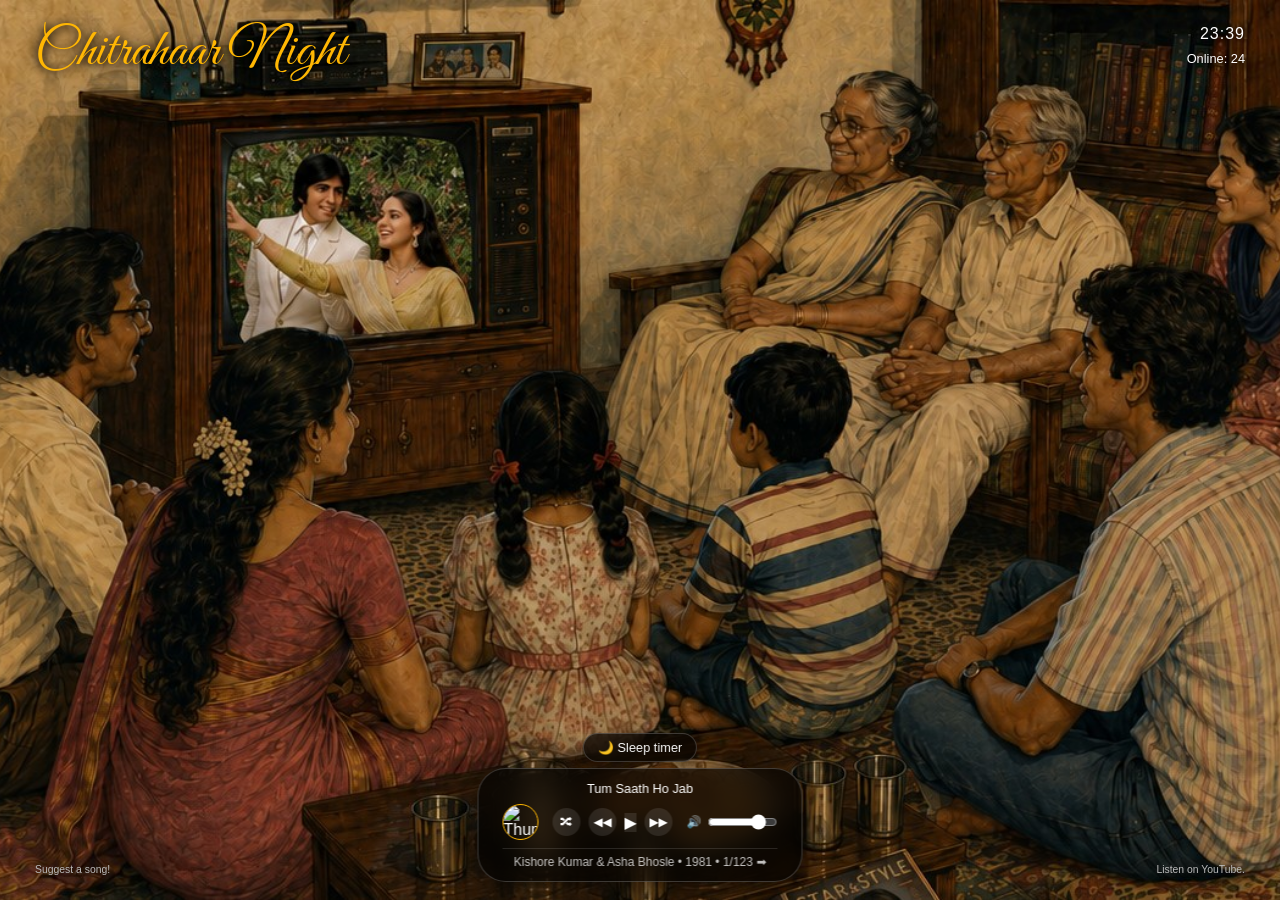
==== index.html @ 3d01a15b "Update index.html playbtn changed to div" ====
<!DOCTYPE html>
<html lang="en">
<head>
	

 <meta charset="UTF-8" />
 <meta name="viewport" content="width=device-width, initial-scale=1.0" />
 <title>Chitrahaar Night</title>
 <link rel ="stylesheet" href="style.css">

	
  <!-- Cursive Google Font -->
  <link rel="preconnect" href="https://fonts.googleapis.com">
  <link rel="preconnect" href="https://fonts.gstatic.com" crossorigin>
  <link href="https://fonts.googleapis.com/css2?family=Great+Vibes&display=swap" rel="stylesheet">

  
</head>
<body>


 
  <!-- Background Image -->
  <picture>
    <source media="(max-width: 600px)" srcset="chitrahaar-mobile-bg.jpg" />
    <img src="chitrahaar-night-background_Amitabh.jpg" alt="Background" class="bg-image" />
  </picture>

  <!-- Title -->
  <header class="app-header">
    <h1>Chitrahaar Night</h1>
  </header>

  <!-- Time & Mute -->
  <div class="top-right-container">
    <div id="clockDisplay" class="time-display">00:00</div>
    <div id="listenerCount" class="listener-count">Online: --</div>
    <button id="muteBtn" class="mute-btn" aria-label="Toggle Sound">
      <span id="muteIcon">🔇</span>
    </button>
  </div>

  <!-- Elevated Sleep Timer Bar -->
  <div class="timer-bar">
    <div class="timer-container">
      <div id="sleepMenu" class="sleep-menu">
        <button onclick="setTimer(30)">30 mins</button>
        <button onclick="setTimer(45)">45 mins</button>
        <button onclick="setTimer(60)">60 mins</button>
        <button onclick="setTimer(0)" style="color: #ff6b6b;">Turn off</button>
      </div>
      <button id="sleepBtn" onclick="toggleSleepMenu()">🌙 Sleep timer</button>
    </div>
  </div>

  <!-- Single Player Container -->
  <div class="player-bar">
    <!-- Row 1: Song Title Centered Above Controls -->
    <div class="track-title-row">
      <div class="track-title" id="trackTitle">Title</div>
    </div>

    <!-- Row 2: Thumbnail, Controls, Volume (Centered) -->
    <div class="player-controls-row">
      <img id="trackThumb" src="" alt="Thumb" class="thumb" />

      <div class="controls">
        <button id="shuffleBtn" onclick="toggleShuffle()" title="Shuffle">&#x1F500;&#xFE0E;</button>
        <button id="prevBtn" onclick="prevTrack(event)" title="Previous">◀◀</button>
      <!--  <button id="playBtn" style="-webkit-tap-highlight-color: transparent;" onclick="togglePlay()" title="Play/Pause">▶</button> -->
		<div id="playBtn" onclick="togglePlay()" title="Play/Pause" role="button" tabindex="0" style="cursor:pointer; -webkit-tap-highlight-color:transparent; background:transparent; border:none; outline:none; user-select:none;">▶</div>
        <button onclick="nextTrack(event)" title="Next">▶▶</button>
      </div>

      <div class="volume-container">
        <span>🔊</span>
        <input type="range" id="volumeSlider" min="0" max="100" value="80" oninput="setVolume(this.value)" />
      </div>
    </div>

    <!-- Row 3: Metadata (Singer • Year • Track Count / Shuffle) -->
    <div id="playerMeta" class="meta-details-row"></div>
  </div>

  <!-- YouTube Playlist Link -->
  <a href="https://www.youtube.com/playlist?list=PLLounUW9rgqGDmPxbZBerszf0dBq_M93b" target="_blank" class="yt-link-text" rel="noopener noreferrer">Listen on YouTube.</a>
  <a href="/Contact.html" target="_blank" class="contact-text" rel="noopener noreferrer">Suggest a song!</a>
  
  <div id="player" class="audio-engine"></div>

  <script src="https://www.youtube.com/iframe_api"></script>
  <script src="playlist.js"></script>
  <script src="script.js"></script>

 
</body>
</html>
---- style.css ----
<style>
  /* For killing Andoid behaviour of giving yellow highlight to button, Meta ai code */
    * {
  -webkit-tap-highlight-color: transparent !important;
  -webkit-tap-highlight-color: rgba(0,0,0,0) !important;
  -webkit-touch-callout: none !important;
}

button, #playBtn, #shuffleBtn, #prevBtn, #nextBtn {
  -webkit-tap-highlight-color: transparent !important;
  touch-action: manipulation;
  user-select: none !important;
  outline: none !important;
}

button:focus, button:active,
#playBtn:focus, #playBtn:active {
  outline: none !important;
  background: transparent !important;
}
    * {
      box-sizing: border-box;
      margin: 0;
      padding: 0;
      background-color: transparent;
      color: #fff;
    }
  /* End of Android behaviour killer */
    body {
      background-color: #000;
      font-family: sans-serif;
    }

    /* Fullscreen Background Image */
    .bg-image {
      position: fixed;
      top: 0;
      left: 0;
      width: 100vw;
      height: 100vh;
      max-width: 100%;
      max-height: 100%;
      object-fit: cover !important;
      object-position: top center;
      z-index: 1;
      pointer-events: none;
    }

    /* Cursive Title at Top Left */
    .app-header {
      position: fixed;
      top: 25px;
      left: 35px;
      z-index: 10;
      pointer-events: none;
    }

    .app-header h1 {
      font-family: 'Great Vibes', 'Brush Script MT', cursive;
      margin: 0 !important;
      padding: 0 !important;
      font-size: 3.4rem;
      font-weight: 400;
      color: #ffb703;
      text-shadow: 0 3px 12px rgba(0, 0, 0, 0.9), 0 0 8px rgba(0, 0, 0, 0.8);
      line-height: 1;
    }

    /* Top Right Container for Clock & Mute Button */
    .top-right-container {
      position: fixed;
      top: 25px;
      right: 35px;
      z-index: 10;
      display: flex;
      flex-direction: column;
      align-items: flex-end;
      gap: 8px;
    }

    /* Digital Time Display at Top Right */
    .time-display {
      font-size: 1rem;
      font-weight: 500;
      letter-spacing: 1px;
      color: #ffffff;
      text-shadow: 0 2px 10px rgba(0, 0, 0, 0.9);
      pointer-events: none;
    }
    .listener-count {
    font-size: 0.8rem;
    font-weight: 500;
    color: #ffffff;
    text-shadow: 0 2px 8px rgba(0,0,0,0.9);
   }
    /* Mute Button below Clock */
    .mute-btn {
      display: none;
      background: rgba(0, 0, 0, 0.6);
      color: #ffffff;
      border: 1px solid rgba(255, 255, 255, 0.3);
      border-radius: 4px;
      padding: 4px 8px;
      font-size: 0.9rem;
      cursor: pointer;
      backdrop-filter: blur(4px);
      -webkit-backdrop-filter: blur(4px);
    }

    .mute-btn:hover {
      background: rgba(0, 0, 0, 0.85);
    }

    /* Centered Container for Sleep Timer elevated above the Player */
    .timer-bar {
      position: fixed;
      bottom: 138px;
      left: 50%;
      transform: translateX(-50%);
      z-index: 10;
      display: flex;
      justify-content: center;
      align-items: center;
    }

    /* Sleep Timer Button Styling */
    #sleepBtn {
      background: rgba(0, 0, 0, 0.65);
      border: 1px solid rgba(255, 255, 255, 0.2);
      border-radius: 20px;
      backdrop-filter: blur(12px);
      -webkit-backdrop-filter: blur(12px);
      color: #fff;
      font-size: 0.8rem;
      padding: 6px 14px;
      cursor: pointer;
      display: inline-flex;
      align-items: center;
      gap: 6px;
      box-shadow: 0 4px 16px rgba(0, 0, 0, 0.4);
      transition: all 0.2s ease;
    }

    #sleepBtn:hover {
      color: #ffb703;
      border-color: #ffb703;
    }

    /* Sleep Menu Popup Options */
    .timer-container {
      position: relative;
      display: inline-block;
    }

    .sleep-menu {
      display: none;
      position: absolute;
      bottom: 100% !important;
      left: 50%;
      transform: translate(-50%, -10px) !important;
      background: rgba(0, 0, 0, 0.85);
      backdrop-filter: blur(12px);
      -webkit-backdrop-filter: blur(12px);
      border: 1px solid rgba(255, 255, 255, 0.2);
      border-radius: 12px;
      padding: 6px;
      box-shadow: 0 8px 24px rgba(0, 0, 0, 0.6);
      flex-direction: column;
      gap: 4px;
      min-width: 110px;
      z-index: 20;
    }

    .sleep-menu.is-open {
      display: flex;
    }

    .sleep-menu button {
      background: transparent;
      border: none;
      color: #fff;
      padding: 6px 12px;
      font-size: 0.78rem;
      border-radius: 6px;
      cursor: pointer;
      text-align: center;
      transition: background 0.15s ease, color 0.15s ease;
    }

    .sleep-menu button:hover {
      background: #ffb703;
      color: #000;
    }

    /* Unified Player Bar - Spacing Reduced Below by Half */
    .player-bar {
      position: fixed;
      bottom: 18px;
      left: 50%;
      transform: translateX(-50%);
      z-index: 10;
      display: flex;
      flex-direction: column;
      width: fit-content;
      max-width: 420px;
      box-sizing: border-box;
      padding: 12px 24px;
      background: rgba(0, 0, 0, 0.65);
      backdrop-filter: blur(12px);
      -webkit-backdrop-filter: blur(12px);
      border: 1px solid rgba(255, 255, 255, 0.2);
      border-radius: 28px;
      box-shadow: 0 8px 32px rgba(0, 0, 0, 0.5);
      gap: 8px;
    }

    /* Track Title Row */
    .track-title-row {
      display: flex;
      justify-content: center;
      align-items: center;
      width: 100%;
      text-align: center;
    }

    .track-title {
      font-weight: 500;
      font-size: 0.80rem;
      color: #ffffff;
      white-space: nowrap;
      overflow: hidden;
      text-overflow: ellipsis;
      display: block;
      width: 100%;
      line-height: 1.2;
      text-align: center;
    }

    /* Controls & Volume Row */
    .player-controls-row {
      display: flex;
      flex-direction: row;
      align-items: center;
      justify-content: center;
      width: 100%;
      gap: 14px;
    }

    /* Bottom Row Metadata Line */
    .meta-details-row {
      display: block;
      width: 100%;
      text-align: center;
      font-size: 0.75rem;
      color: rgba(255, 255, 255, 0.75);
      padding-top: 6px;
      border-top: 1px solid rgba(255, 255, 255, 0.12);
      white-space: nowrap;
      overflow: hidden;
      text-overflow: ellipsis;
    }

    /* Volume slider */
    .volume-container input[type="range"] {
      width: 70px;
    }

    /* Thumbnail inside the player */
    .thumb {
      width: 36px;
      height: 36px;
      border-radius: 50%;
      object-fit: cover;
      border: 1.5px solid #ffb703;
      flex-shrink: 0;
      animation: slowRotate 8s linear infinite;
      animation-play-state: paused;
    }

    .thumb.is-playing {
      animation-play-state: running;
    }   

    @keyframes slowRotate {
      from { transform: rotate(0deg); }
      to { transform: rotate(360deg); }
    }

    .controls {
      display: flex;
      align-items: center;
      flex-wrap: nowrap;
      gap: 8px;
      flex-shrink: 0;
    }

    .controls button {
      background: rgba(255, 255, 255, 0.1);
      border: none;
      color: #ffffff;
      width: 28px;
      height: 28px;
      border-radius: 50%;
      cursor: pointer;
      font-size: 0.75rem;
      display: flex;
      align-items: center;
      justify-content: center;
      transition: background 0.15s ease, color 0.15s ease;
      -webkit-tap-highlight-color: transparent !important;
      -webkit-touch-callout: none;
      -webkit-user-select: none;
      user-select: none;
      outline: none !important;
    }

    .controls button:focus,
    .controls button:active {
      outline: none !important;
      box-shadow: none !important;
    }

    @media (hover: hover) and (pointer: fine) {
      .controls button:hover {
        background:  #ffffff !important;  /* #ffb703 !important; */
        color: #000000 !important;
      }
    }

    .controls button.is-pressed,
    .controls button.is-active {
      background:  #ffffff !important;  /* #ffb703 !important; */
      color: #000000 !important;
    }   

    .volume-container {
      display: flex;
      align-items: center;
      gap: 6px;
      font-size: 0.75rem;
      flex-shrink: 0;
    }

    .volume-container input[type="range"] {
      width: 70px;
      accent-color: #ffffff; /* #ffb703; */
      cursor: pointer;
    }

  /*  #playBtn:not(.is-paused),
    #playBtn:not(.is-paused):focus,
    #playBtn:not(.is-paused):focus-visible,
    #playBtn:not(.is-paused):active {
      background: rgba(255, 255, 255, 0.1) !important;
      color: #ffffff !important;
      outline: none !important;
      box-shadow: none !important;
      -webkit-tap-highlight-color: transparent !important;
    } */
   /* kill yellow tap on whole page */
html, body {
  -webkit-tap-highlight-color: transparent;
}

#playBtn:not(.is-paused),
#playBtn:not(.is-paused):focus,
#playBtn:not(.is-paused):focus-visible,
#playBtn:not(.is-paused):active {
  background: rgba(255, 255, 255, 0.1) !important;
  background-color: rgba(255, 255, 255, 0.1) !important;
  color: #ffffff !important;
  outline: none !important;
  box-shadow: none !important;
}


#playBtn i {
  background: transparent !important;
  background-color: transparent !important;
}
    @media (hover: hover) and (pointer: fine) {
      #playBtn:not(.is-paused):hover {
        background:  #ffffff !important;  /* #ffb703 !important; */
        color: #000000 !important;
      }
    }

   #playBtn.is-paused,
    #playBtn.is-paused:hover,
    #playBtn.is-paused:focus,
    #playBtn.is-paused:focus-visible,
    #playBtn.is-paused:active {
      background: #ffffff !important;  /* #ffb703 !important; */
      color: #000000 !important;
      outline: none !important;
      box-shadow: none !important;
      -webkit-tap-highlight-color: transparent !important;
    }

    .yt-link-text {
      position: fixed;
      right: 35px;
      bottom: 25px;
      left: auto;
      margin-left: 0;
      transform: none;
      white-space: nowrap;
      z-index: 100;
      color:  #bababa;  /* #ffb703; */
      text-decoration: none;
      font-size: 0.65rem;
      font-weight: 300;
      text-shadow: 0 2px 8px rgba(0, 0, 0, 0.9);
      transition: color 0.2s ease;
    }

    .yt-link-text:hover {
      color: #ffb703; /* #ffffff; */
    }

	.contact-text {
      position: fixed;
      left: 35px;
      bottom: 25px;
     /* margin-left: 0;  */
      transform: none;
      white-space: nowrap;
      z-index: 200;
      color: #bababa;  /* #ffb703; */
      text-decoration: none;
      font-size: 0.65rem;
      font-weight: 300;
      text-shadow: 0 2px 8px rgba(0, 0, 0, 0.9);
      transition: color 0.2s ease;
    }

    .contact-text:hover {
      color: #ffb703; /* #ffffff; */
    }  

    .audio-engine {
      position: fixed;
      bottom: 0;
      right: 0;
      width: 200px;
      height: 200px;
      opacity: 0.001;
      pointer-events: none;
      z-index: -10;
    }

    @media (max-width: 600px) {
      .bg-image {
        object-fit: cover !important;
        object-position: bottom left !important;
        width: 100vw;
        height: 100vh;
      }

      .app-header {
        top: 15px;
        left: 20px;
      }

      .app-header h1 {
        font-size: 2.2rem;
      }

      .top-right-container { /* Lowering in mobile */
        top: 55px;
        right: 20px;
      }

      .time-display {
        font-size: 0.85rem;
      }

      #prevBtn {
        display: none !important;
      }
      
      .listener-count {
        font-size: 0.8rem;
        font-weight: 500;
        color: #ffffff;
        text-shadow: 0 2px 8px rgba(0, 0, 0, 0.9);
        pointer-events: none;
      }
    
      .timer-bar {
        bottom: 133px;
      }

      .thumb {
        width: 36px;
        height: 36px;
      }	

      .player-bar {
        bottom: 20px;
        width: 90vw;
        max-width: 360px;
        padding: 10px 16px;
        border-radius: 20px;
      }

      .controls {
        flex-shrink: 0;
        gap: 6px;
      }

      .controls button {
        width: 26px;
        height: 26px;
      }

      .volume-container input[type="range"] {
        width: 50px;
      }

      .meta-details-row {
        font-size: 0.7rem;
		color:  #ffb703;
      }


      .yt-link-text {
        position: fixed;
        right: 8px;
        bottom: 18px;
        left: auto;
        transform: none;
        font-size: 0.75rem;
      }
	   .contact-text {
        position: fixed;
        left: 8px;
		right: auto;
        bottom: 18px;
        transform: none;
        font-size: 0.75rem;
      }	
    }
 #playBtn, #playBtn * {
  forced-color-adjust: none !important;
  -webkit-forced-color-adjust: none !important;
  -webkit-appearance: none !important;
  appearance: none !important;
  color-scheme: dark !important;
}

#playBtn:not(.is-paused) {
  background-image: none !important;
  background: rgba(255,255,255,0.1) !important;
  background-color: rgba(255,255,255,0.1) !important;
}

/* this is the killer - Android paints ::before with accent color */
#playBtn::before, #playBtn::after,
#playBtn i::before, #playBtn i::after {
  background: transparent !important;
  background-color: transparent !important;
}
  /* This is the killer - Android paints ::before with accent color */
#playBtn::before, #playBtn::after,
#playBtn i::before, #playBtn i::after {
  background: transparent !important;
  background-color: transparent !important;
}
  </style>
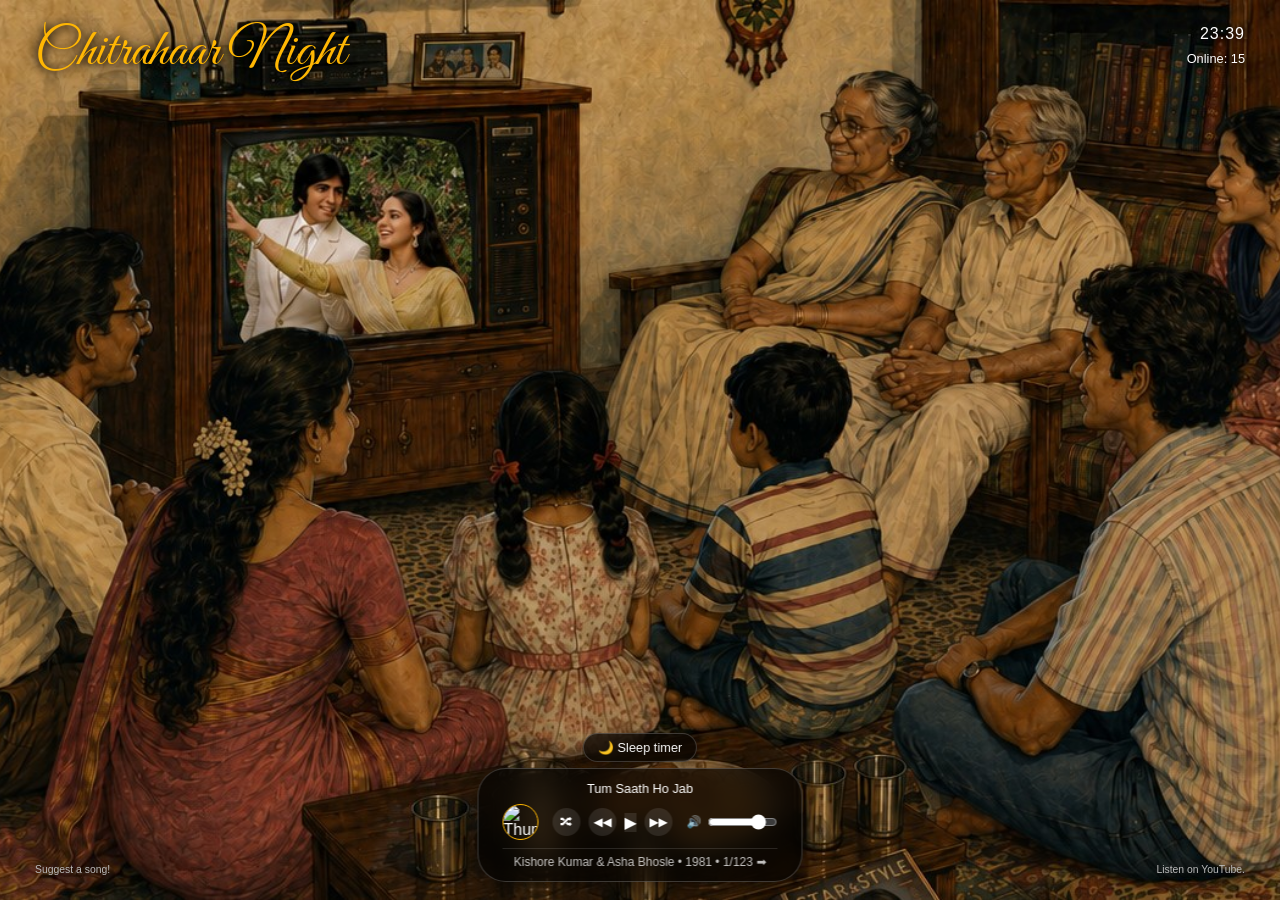
==== commit a281f00a: "Update index.html" ====
--- a/index.html
+++ b/index.html
@@ -68,7 +68,7 @@
         <button id="shuffleBtn" onclick="toggleShuffle()" title="Shuffle">&#x1F500;&#xFE0E;</button>
         <button id="prevBtn" onclick="prevTrack(event)" title="Previous">◀◀</button>
       <!--  <button id="playBtn" style="-webkit-tap-highlight-color: transparent;" onclick="togglePlay()" title="Play/Pause">▶</button> -->
-		<div id="playBtn" onclick="togglePlay()" title="Play/Pause" role="button" tabindex="0" style="cursor:pointer; -webkit-tap-highlight-color:transparent; background:transparent; border:none; outline:none; user-select:none;">▶</div>
+		<div id="playBtn" title="Play/Pause" role="button" tabindex="0" style="cursor:pointer; -webkit-tap-highlight-color:transparent; background:transparent; border:none; outline:none; user-select:none;">▶</div>
         <button onclick="nextTrack(event)" title="Next">▶▶</button>
       </div>
 
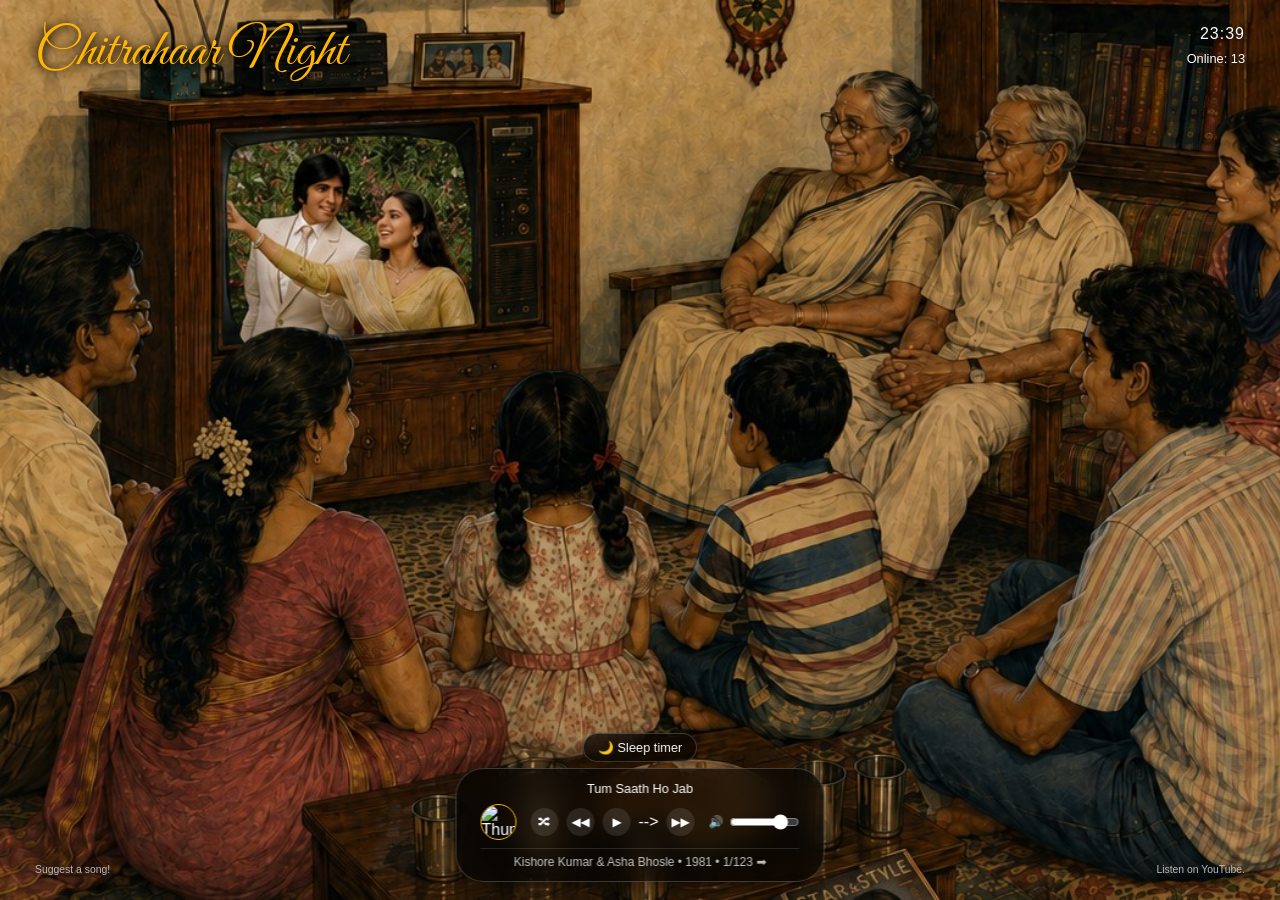
==== commit 18039201: "Update index.html" ====
--- a/index.html
+++ b/index.html
@@ -67,8 +67,8 @@
       <div class="controls">
         <button id="shuffleBtn" onclick="toggleShuffle()" title="Shuffle">&#x1F500;&#xFE0E;</button>
         <button id="prevBtn" onclick="prevTrack(event)" title="Previous">◀◀</button>
-      <!--  <button id="playBtn" style="-webkit-tap-highlight-color: transparent;" onclick="togglePlay()" title="Play/Pause">▶</button> -->
-		<div id="playBtn" title="Play/Pause" role="button" tabindex="0" style="cursor:pointer; -webkit-tap-highlight-color:transparent; background:transparent; border:none; outline:none; user-select:none;">▶</div>
+       <button id="playBtn" style="-webkit-tap-highlight-color: transparent;" onclick="togglePlay()" title="Play/Pause">▶</button> -->
+	<!--<div id="playBtn" title="Play/Pause" role="button" tabindex="0" style="cursor:pointer; -webkit-tap-highlight-color:transparent; background:transparent; border:none; outline:none; user-select:none;">▶</div> -->
         <button onclick="nextTrack(event)" title="Next">▶▶</button>
       </div>
 
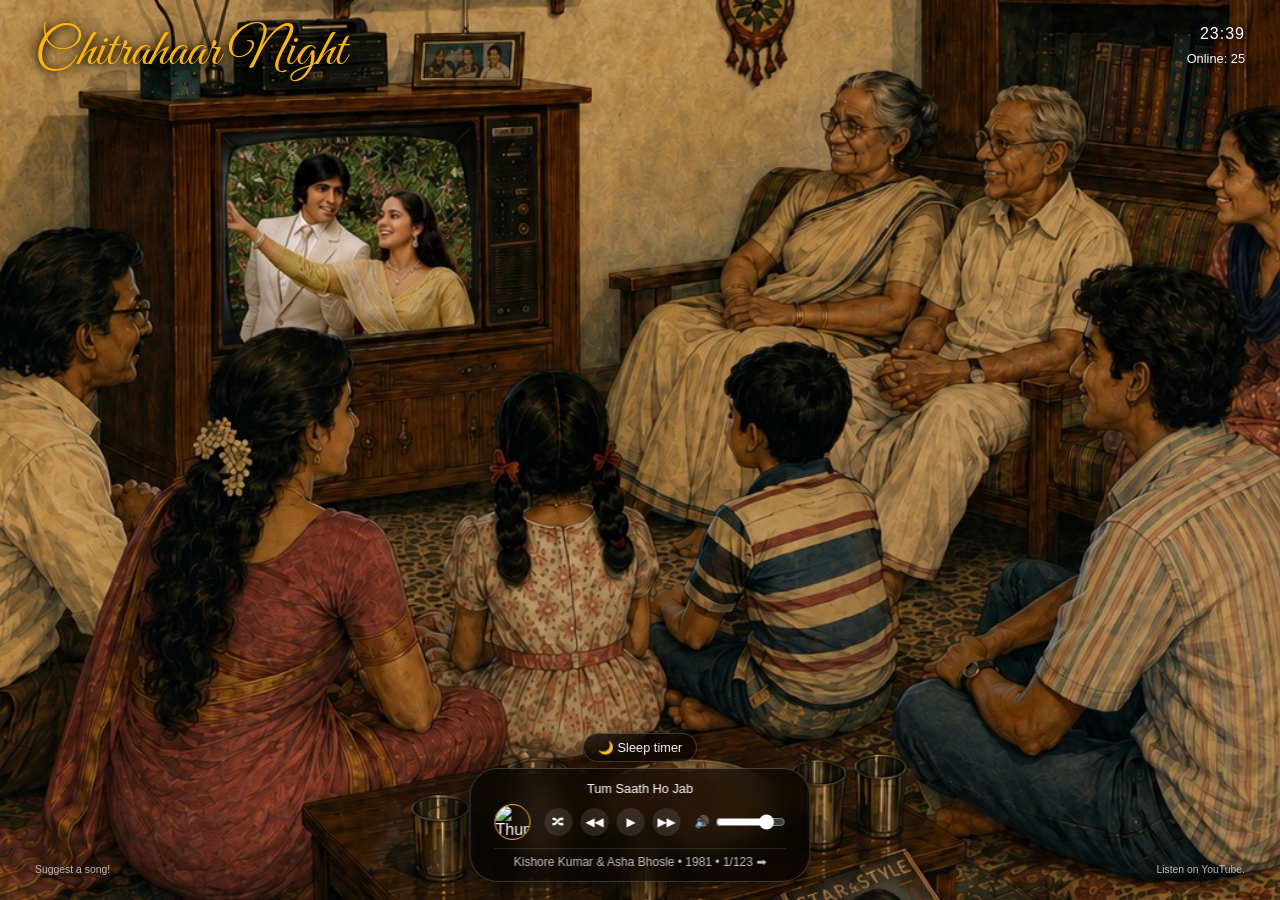
==== commit 2fe151af: "Update index.html" ====
--- a/index.html
+++ b/index.html
@@ -67,7 +67,7 @@
       <div class="controls">
         <button id="shuffleBtn" onclick="toggleShuffle()" title="Shuffle">&#x1F500;&#xFE0E;</button>
         <button id="prevBtn" onclick="prevTrack(event)" title="Previous">◀◀</button>
-       <button id="playBtn" style="-webkit-tap-highlight-color: transparent;" onclick="togglePlay()" title="Play/Pause">▶</button> -->
+       <button id="playBtn" style="-webkit-tap-highlight-color: transparent;" onclick="togglePlay()" title="Play/Pause">▶</button>
 	<!--<div id="playBtn" title="Play/Pause" role="button" tabindex="0" style="cursor:pointer; -webkit-tap-highlight-color:transparent; background:transparent; border:none; outline:none; user-select:none;">▶</div> -->
         <button onclick="nextTrack(event)" title="Next">▶▶</button>
       </div>
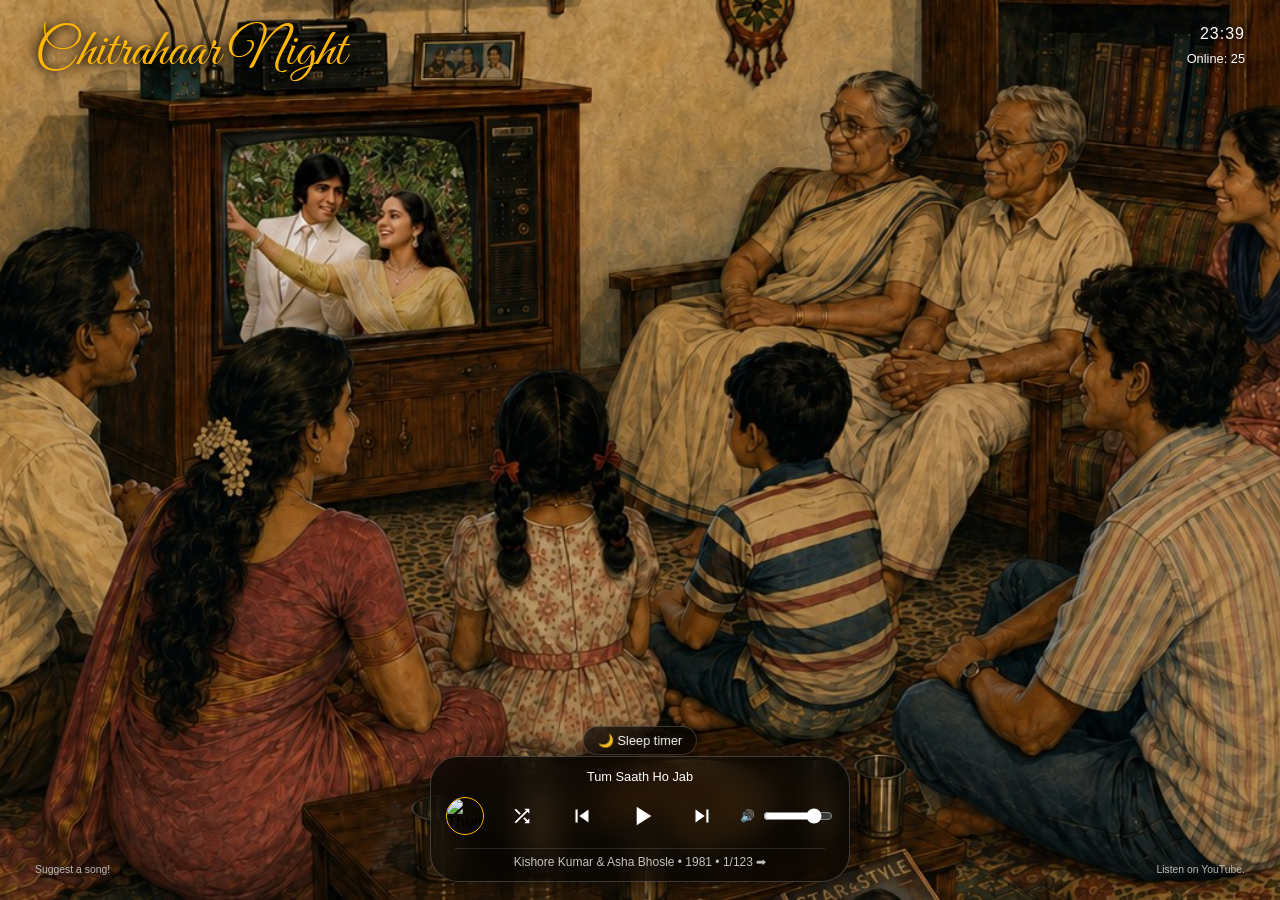
==== commit f434f769: "Rename indexRPD.html to index.html This is new version with svg buttons instead of default system bu" ====
--- a/index.html
+++ b/index.html
@@ -64,14 +64,40 @@
     <div class="player-controls-row">
       <img id="trackThumb" src="" alt="Thumb" class="thumb" />
 
-      <div class="controls">
-        <button id="shuffleBtn" onclick="toggleShuffle()" title="Shuffle">&#x1F500;&#xFE0E;</button>
-        <button id="prevBtn" onclick="prevTrack(event)" title="Previous">◀◀</button>
-       <button id="playBtn" style="-webkit-tap-highlight-color: transparent;" onclick="togglePlay()" title="Play/Pause">▶</button>
-	<!--<div id="playBtn" title="Play/Pause" role="button" tabindex="0" style="cursor:pointer; -webkit-tap-highlight-color:transparent; background:transparent; border:none; outline:none; user-select:none;">▶</div> -->
-        <button onclick="nextTrack(event)" title="Next">▶▶</button>
-      </div>
+     <div class="player-controls">
+  <!-- Shuffle -->
+  <button id="shuffleBtn" class="control-btn" aria-label="Shuffle" title="Shuffle">
+    <svg viewBox="0 0 24 24" width="22" height="22" fill="currentColor">
+      <path d="M10.59 9.17L5.41 4 4 5.41l5.17 5.17 1.42-1.41zM14.5 4l2.04 2.04L4 18.59 5.41 20 17.96 7.46 20 9.5V4h-5.5zm.33 9.41l-1.41 1.41 3.13 3.13L14.5 20H20v-5.5l-2.04 2.04-3.13-3.13z"/>
+    </svg>
+  </button>
 
+  <!-- Previous -->
+  <button id="prevBtn" class="control-btn" aria-label="Previous" title="Previous">
+    <svg viewBox="0 0 24 24" width="26" height="26" fill="currentColor">
+      <path d="M6 6h2v12H6zm3.5 6l8.5 6V6z"/>
+    </svg>
+  </button>
+
+  <!-- Play / Pause -->
+  <button id="playBtn" class="control-btn play-btn" aria-label="Play / Pause">
+    <!-- Play icon -->
+    <svg class="icon-play" viewBox="0 0 24 24" width="32" height="32" fill="currentColor">
+      <path d="M8 5v14l11-7z"/>
+    </svg>
+    <!-- Pause icon -->
+    <svg class="icon-pause" viewBox="0 0 24 24" width="32" height="32" fill="currentColor" hidden>
+      <path d="M6 4h4v16H6zm8 0h4v16h-4z"/>
+    </svg>
+  </button>
+
+  <!-- Next -->
+  <button id="nextBtn" class="control-btn" aria-label="Next" title="Next">
+    <svg viewBox="0 0 24 24" width="26" height="26" fill="currentColor">
+      <path d="M6 18l8.5-6L6 6v12zM16 6v12h2V6h-2z"/>
+    </svg>
+  </button>
+</div>
       <div class="volume-container">
         <span>🔊</span>
         <input type="range" id="volumeSlider" min="0" max="100" value="80" oninput="setVolume(this.value)" />
--- a/style.css
+++ b/style.css
@@ -1,23 +1,4 @@
 <style>
-  /* For killing Andoid behaviour of giving yellow highlight to button, Meta ai code */
-    * {
-  -webkit-tap-highlight-color: transparent !important;
-  -webkit-tap-highlight-color: rgba(0,0,0,0) !important;
-  -webkit-touch-callout: none !important;
-}
-
-button, #playBtn, #shuffleBtn, #prevBtn, #nextBtn {
-  -webkit-tap-highlight-color: transparent !important;
-  touch-action: manipulation;
-  user-select: none !important;
-  outline: none !important;
-}
-
-button:focus, button:active,
-#playBtn:focus, #playBtn:active {
-  outline: none !important;
-  background: transparent !important;
-}
     * {
       box-sizing: border-box;
       margin: 0;
@@ -25,7 +6,7 @@
       background-color: transparent;
       color: #fff;
     }
-  /* End of Android behaviour killer */
+
     body {
       background-color: #000;
       font-family: sans-serif;
@@ -114,7 +95,7 @@
     /* Centered Container for Sleep Timer elevated above the Player */
     .timer-bar {
       position: fixed;
-      bottom: 138px;
+      bottom: 145px;
       left: 50%;
       transform: translateX(-50%);
       z-index: 10;
@@ -286,52 +267,76 @@
       to { transform: rotate(360deg); }
     }
 
-    .controls {
-      display: flex;
-      align-items: center;
-      flex-wrap: nowrap;
-      gap: 8px;
-      flex-shrink: 0;
-    }
-
-    .controls button {
-      background: rgba(255, 255, 255, 0.1);
-      border: none;
-      color: #ffffff;
-      width: 28px;
-      height: 28px;
-      border-radius: 50%;
-      cursor: pointer;
-      font-size: 0.75rem;
-      display: flex;
-      align-items: center;
-      justify-content: center;
-      transition: background 0.15s ease, color 0.15s ease;
-      -webkit-tap-highlight-color: transparent !important;
-      -webkit-touch-callout: none;
-      -webkit-user-select: none;
-      user-select: none;
-      outline: none !important;
-    }
-
-    .controls button:focus,
-    .controls button:active {
-      outline: none !important;
-      box-shadow: none !important;
-    }
-
-    @media (hover: hover) and (pointer: fine) {
-      .controls button:hover {
-        background:  #ffffff !important;  /* #ffb703 !important; */
-        color: #000000 !important;
-      }
-    }
-
-    .controls button.is-pressed,
-    .controls button.is-active {
-      background:  #ffffff !important;  /* #ffb703 !important; */
-      color: #000000 !important;
-    }   
+    /* For SVG buttons from Grok */
+
+    .player-controls {
+  display: flex;
+  align-items: center;
+  justify-content: center;
+  gap: 12px;
+}
+
+/* Base button – strongest anti-highlight rules */
+.control-btn {
+  -webkit-tap-highlight-color: transparent !important;
+  -webkit-tap-highlight-color: rgba(0, 0, 0, 0) !important;
+  -webkit-focus-ring-color: transparent !important;
+  -webkit-user-select: none !important;
+  user-select: none !important;
+  -webkit-touch-callout: none !important;
+  touch-action: manipulation;
+
+  display: grid;
+  place-items: center;
+  width: 48px;
+  height: 48px;
+  border-radius: 50%;
+  border: none;
+  background: none;
+  outline: none !important;
+  box-shadow: none !important;
+  color: #ffffff;               /* change to your color */
+  cursor: pointer;
+  transition: transform 0.12s ease, background 0.2s, opacity 0.2s;
+}
+
+
+/* Hover & Active feedback (replaces the orange highlight) */
+.control-btn:hover {
+  background: rgba(255, 255, 255, 0.1);
+  opacity: 1;
+}
+
+.control-btn:active {
+  transform: scale(0.88);
+}
+
+/* Focus visible (keyboard only) */
+.control-btn:focus-visible {
+  outline: 2px solid rgba(255, 255, 255, 0.6) !important;
+  outline-offset: 3px;
+}
+
+/* Play / Pause icon toggle */
+.play-btn.playing .icon-play {
+  display: none;
+}
+.play-btn.playing .icon-pause {
+  display: block;
+}
+
+.play-btn:not(.playing) .icon-play {
+  display: block;
+}
+.play-btn:not(.playing) .icon-pause {
+  display: none;
+}
+
+/* Optional: active/shuffle state */
+#shuffleBtn.active {
+  color:   #ffb703        /* Use #4ade80 for green or #eab308  for diff yellow */ 
+}
+
 
     .volume-container {
       display: flex;
@@ -343,60 +348,11 @@
 
     .volume-container input[type="range"] {
       width: 70px;
-      accent-color: #ffffff; /* #ffb703; */
+      accent-color: #ffffff;  /*#ffb703;*/
       cursor: pointer;
     }
 
-  /*  #playBtn:not(.is-paused),
-    #playBtn:not(.is-paused):focus,
-    #playBtn:not(.is-paused):focus-visible,
-    #playBtn:not(.is-paused):active {
-      background: rgba(255, 255, 255, 0.1) !important;
-      color: #ffffff !important;
-      outline: none !important;
-      box-shadow: none !important;
-      -webkit-tap-highlight-color: transparent !important;
-    } */
-   /* kill yellow tap on whole page */
-html, body {
-  -webkit-tap-highlight-color: transparent;
-}
-
-#playBtn:not(.is-paused),
-#playBtn:not(.is-paused):focus,
-#playBtn:not(.is-paused):focus-visible,
-#playBtn:not(.is-paused):active {
-  background: rgba(255, 255, 255, 0.1) !important;
-  background-color: rgba(255, 255, 255, 0.1) !important;
-  color: #ffffff !important;
-  outline: none !important;
-  box-shadow: none !important;
-}
-
-
-#playBtn i {
-  background: transparent !important;
-  background-color: transparent !important;
-}
-    @media (hover: hover) and (pointer: fine) {
-      #playBtn:not(.is-paused):hover {
-        background:  #ffffff !important;  /* #ffb703 !important; */
-        color: #000000 !important;
-      }
-    }
-
-   #playBtn.is-paused,
-    #playBtn.is-paused:hover,
-    #playBtn.is-paused:focus,
-    #playBtn.is-paused:focus-visible,
-    #playBtn.is-paused:active {
-      background: #ffffff !important;  /* #ffb703 !important; */
-      color: #000000 !important;
-      outline: none !important;
-      box-shadow: none !important;
-      -webkit-tap-highlight-color: transparent !important;
-    }
-
+   
     .yt-link-text {
       position: fixed;
       right: 35px;
@@ -488,8 +444,8 @@
       }
     
       .timer-bar {
-        bottom: 133px;
-      }
+        bottom: 140px;       
+       }
 
       .thumb {
         width: 36px;
@@ -519,8 +475,7 @@
       }
 
       .meta-details-row {
-        font-size: 0.7rem;
-		color:  #ffb703;
+        font-size: 0.6rem;
       }
 
 
@@ -541,30 +496,4 @@
         font-size: 0.75rem;
       }	
     }
- #playBtn, #playBtn * {
-  forced-color-adjust: none !important;
-  -webkit-forced-color-adjust: none !important;
-  -webkit-appearance: none !important;
-  appearance: none !important;
-  color-scheme: dark !important;
-}
-
-#playBtn:not(.is-paused) {
-  background-image: none !important;
-  background: rgba(255,255,255,0.1) !important;
-  background-color: rgba(255,255,255,0.1) !important;
-}
-
-/* this is the killer - Android paints ::before with accent color */
-#playBtn::before, #playBtn::after,
-#playBtn i::before, #playBtn i::after {
-  background: transparent !important;
-  background-color: transparent !important;
-}
-  /* This is the killer - Android paints ::before with accent color */
-#playBtn::before, #playBtn::after,
-#playBtn i::before, #playBtn i::after {
-  background: transparent !important;
-  background-color: transparent !important;
-}
-  </style>
+  </style>
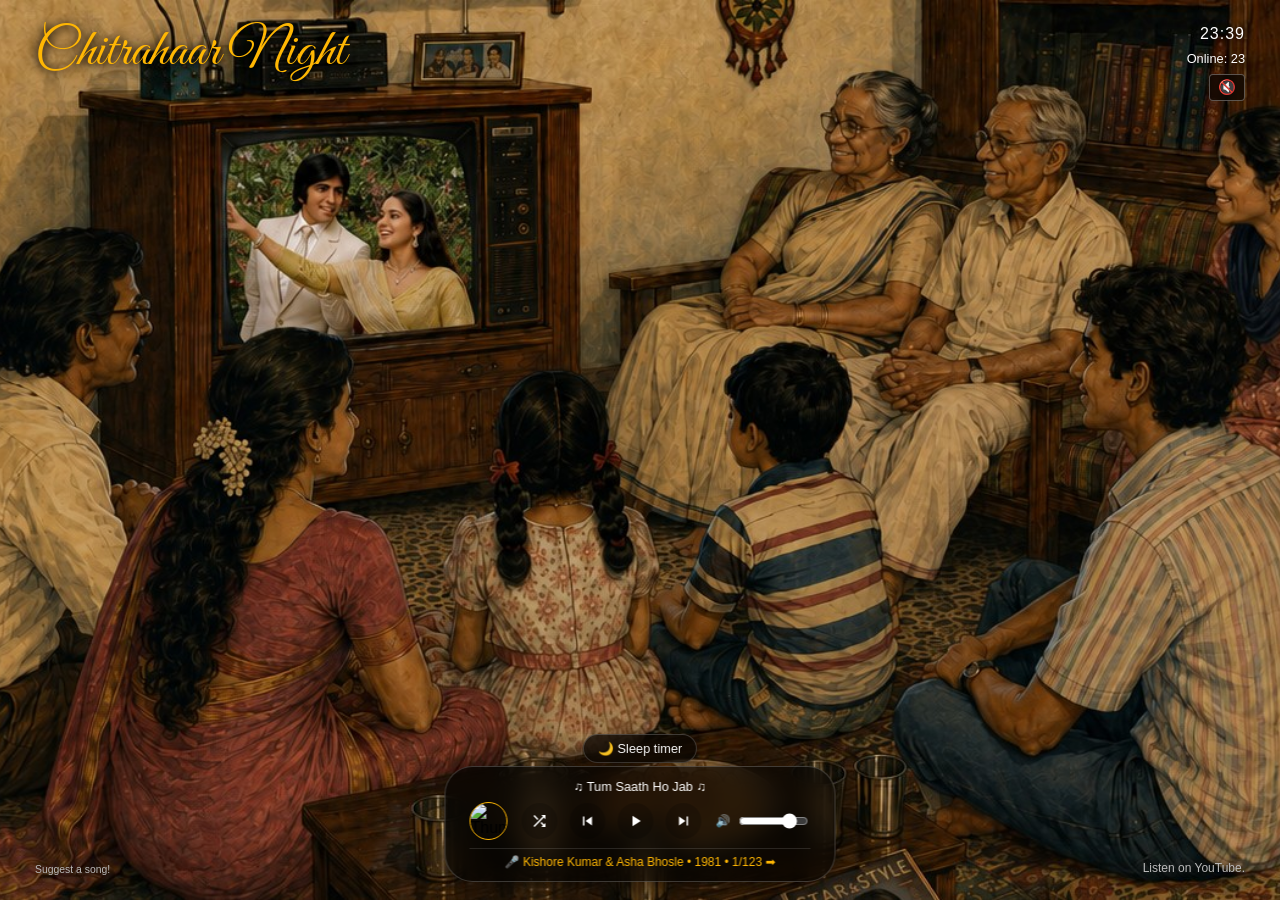
==== commit 50b5e7e8: "Update index.html Pop up added" ====
--- a/index.html
+++ b/index.html
@@ -118,6 +118,10 @@
   <script src="playlist.js"></script>
   <script src="script.js"></script>
 
- 
+ <!-- Opo up message -->
+<div id="lockHintPopup" style="display:none; position:fixed; inset:0; 
+	background:rgba(0,0,0,0.8); z-index:9999; place-items:center;" onclick="this.style.display='none'">
+	<div style="background:white;padding:24px;border-radius:16px;text-align:center">You can turn off the screen, I'll play for a while with screen lock on!</div>
+</div>	
 </body>
 </html>
--- a/style.css
+++ b/style.css
@@ -76,7 +76,7 @@
    }
     /* Mute Button below Clock */
     .mute-btn {
-      display: none;
+      /* display: none;  */
       background: rgba(0, 0, 0, 0.6);
       color: #ffffff;
       border: 1px solid rgba(255, 255, 255, 0.3);
@@ -95,7 +95,7 @@
     /* Centered Container for Sleep Timer elevated above the Player */
     .timer-bar {
       position: fixed;
-      bottom: 145px;
+      bottom: 137px;
       left: 50%;
       transform: translateX(-50%);
       z-index: 10;
@@ -233,7 +233,8 @@
       width: 100%;
       text-align: center;
       font-size: 0.75rem;
-      color: rgba(255, 255, 255, 0.75);
+      /* color: rgba(255, 255, 255, 0.75); */
+	  color: #ffb703;	
       padding-top: 6px;
       border-top: 1px solid rgba(255, 255, 255, 0.12);
       white-space: nowrap;
@@ -288,18 +289,23 @@
 
   display: grid;
   place-items: center;
-  width: 48px;
-  height: 48px;
+  width: 36px;
+  height: 36px;
   border-radius: 50%;
   border: none;
-  background: none;
+  /* background: rgba(255, 255, 255, 0.05); */
+	background: rgba(0, 0, 0, 0.2); 
   outline: none !important;
   box-shadow: none !important;
   color: #ffffff;               /* change to your color */
   cursor: pointer;
   transition: transform 0.12s ease, background 0.2s, opacity 0.2s;
 }
-
+.control-btn svg {
+  display: block;
+  width: 18px;
+  height: 18px;
+}
 
 /* Hover & Active feedback (replaces the orange highlight) */
 .control-btn:hover {
@@ -364,7 +370,7 @@
       z-index: 100;
       color:  #bababa;  /* #ffb703; */
       text-decoration: none;
-      font-size: 0.65rem;
+      font-size: 0.75rem;
       font-weight: 300;
       text-shadow: 0 2px 8px rgba(0, 0, 0, 0.9);
       transition: color 0.2s ease;
@@ -465,17 +471,23 @@
         gap: 6px;
       }
 
-      .controls button {
-        width: 26px;
-        height: 26px;
-      }
-
+      .control-btn {
+      width: 30px;
+      height: 30px;
+	  }
+
+ .control-btn svg {
+  display: block;
+  width: 16px;
+  height: 16px;
+   }
+	
       .volume-container input[type="range"] {
         width: 50px;
       }
 
       .meta-details-row {
-        font-size: 0.6rem;
+        font-size: 0.65rem;
       }
 
 
@@ -485,7 +497,7 @@
         bottom: 18px;
         left: auto;
         transform: none;
-        font-size: 0.75rem;
+        font-size: 0.65rem;
       }
 	   .contact-text {
         position: fixed;
@@ -496,4 +508,5 @@
         font-size: 0.75rem;
       }	
     }
-  </style>+   #player { position:absolute; left:-9999px; opacity:0.01; pointer-events:none; } /* To play under locked screen */
+  </style>
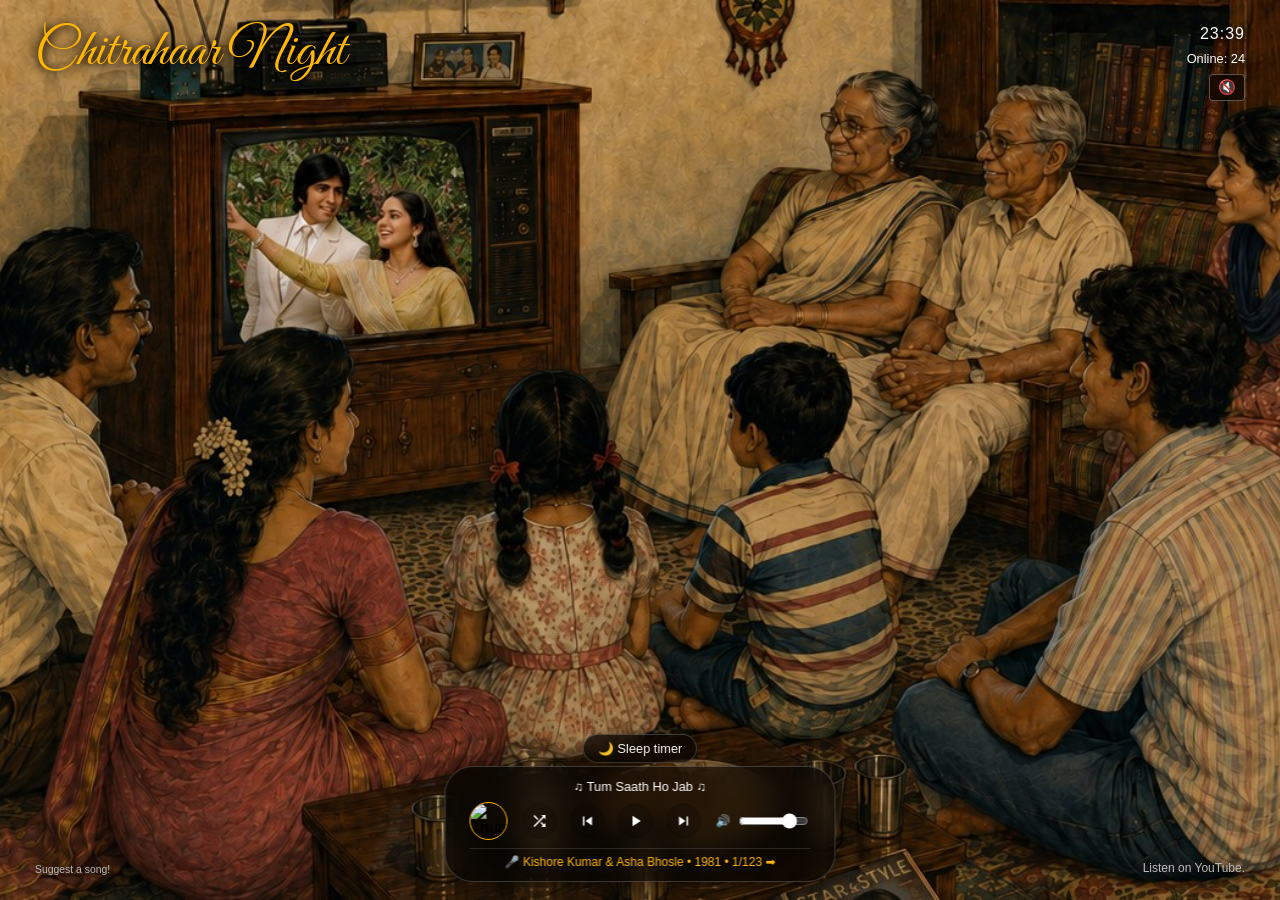
==== commit 6a1c6a03: "Update index.html" ====
--- a/index.html
+++ b/index.html
@@ -119,9 +119,9 @@
   <script src="script.js"></script>
 
  <!-- Opo up message -->
-<div id="lockHintPopup" style="display:none; position:fixed; inset:0; 
+<div id="lockHintPopup" style="display:none; pointer-events: none; position:fixed; inset:0; 
 	background:rgba(0,0,0,0.8); z-index:9999; place-items:center;" onclick="this.style.display='none'">
-	<div style="background:white;padding:24px;border-radius:16px;text-align:center">You can turn off the screen, I'll play for a while with screen lock on!</div>
+	<div style="background:white;padding:24px;border-radius:16px;text-align:center; display:grid; pointer-events:auto">You can turn off the screen, I'll play for a while with screen lock on!</div>
 </div>	
 </body>
 </html>
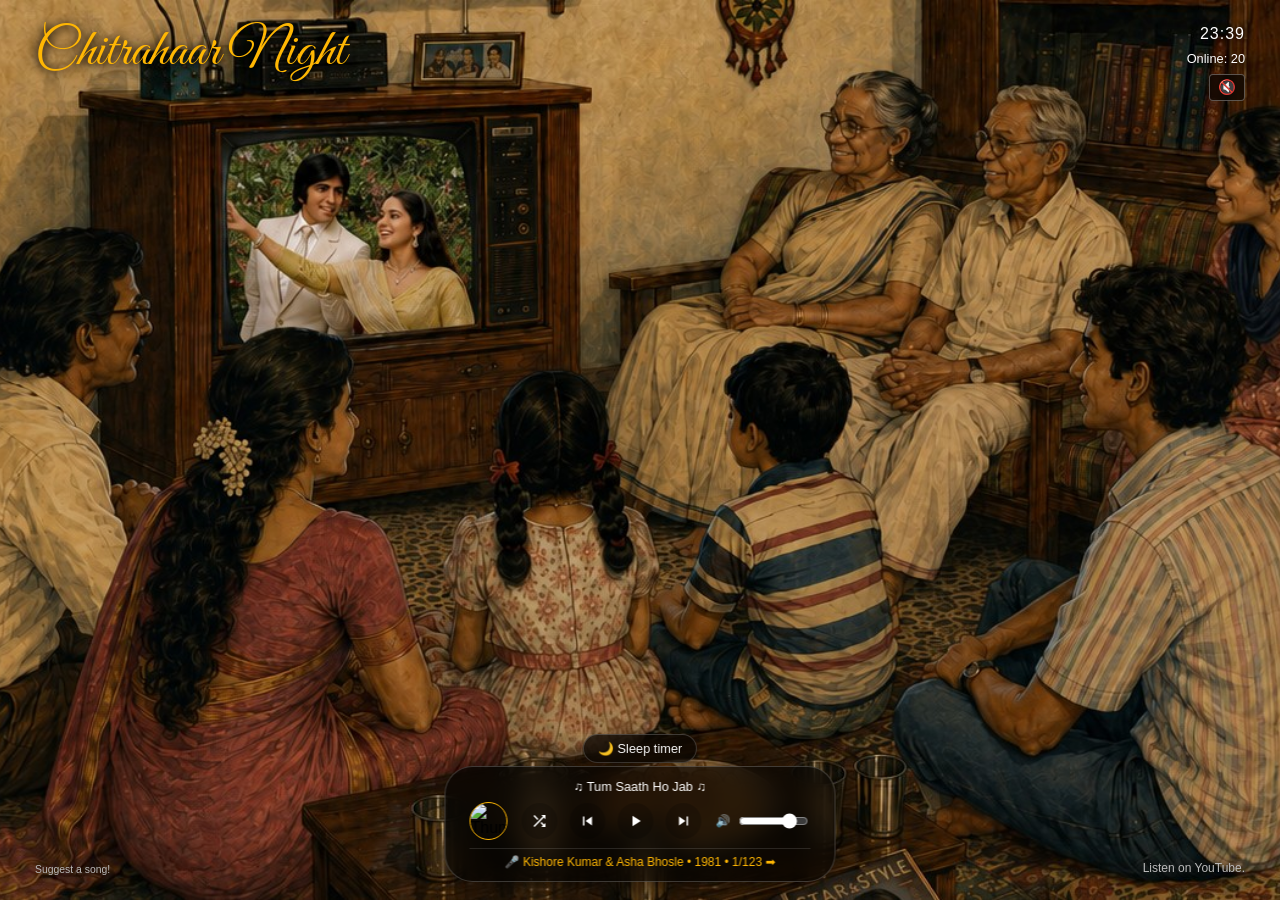
==== commit 313c7746: "Update index.html" ====
--- a/index.html
+++ b/index.html
@@ -119,9 +119,10 @@
   <script src="script.js"></script>
 
  <!-- Opo up message -->
-<div id="lockHintPopup" style="display:none; pointer-events: none; position:fixed; inset:0; 
-	background:rgba(0,0,0,0.8); z-index:9999; place-items:center;" onclick="this.style.display='none'">
-	<div style="background:white;padding:24px;border-radius:16px;text-align:center; display:grid; pointer-events:auto">You can turn off the screen, I'll play for a while with screen lock on!</div>
-</div>	
+<div id="lockHintPopup" style="display:none; position:fixed; left:0; top:0; width:100vw; height:100vh; background:rgba(0,0,0,0.7); z-index:9999; display:none; place-items:center;" onclick="this.style.display='none'">
+  <div style="background:white; padding:24px 32px; border-radius:16px; text-align:center; max-width:90%; font-family:sans-serif; color:black;">
+    You can turn off the screen, I'll play for a while with screen lock on!
+  </div>
+</div>
 </body>
 </html>
